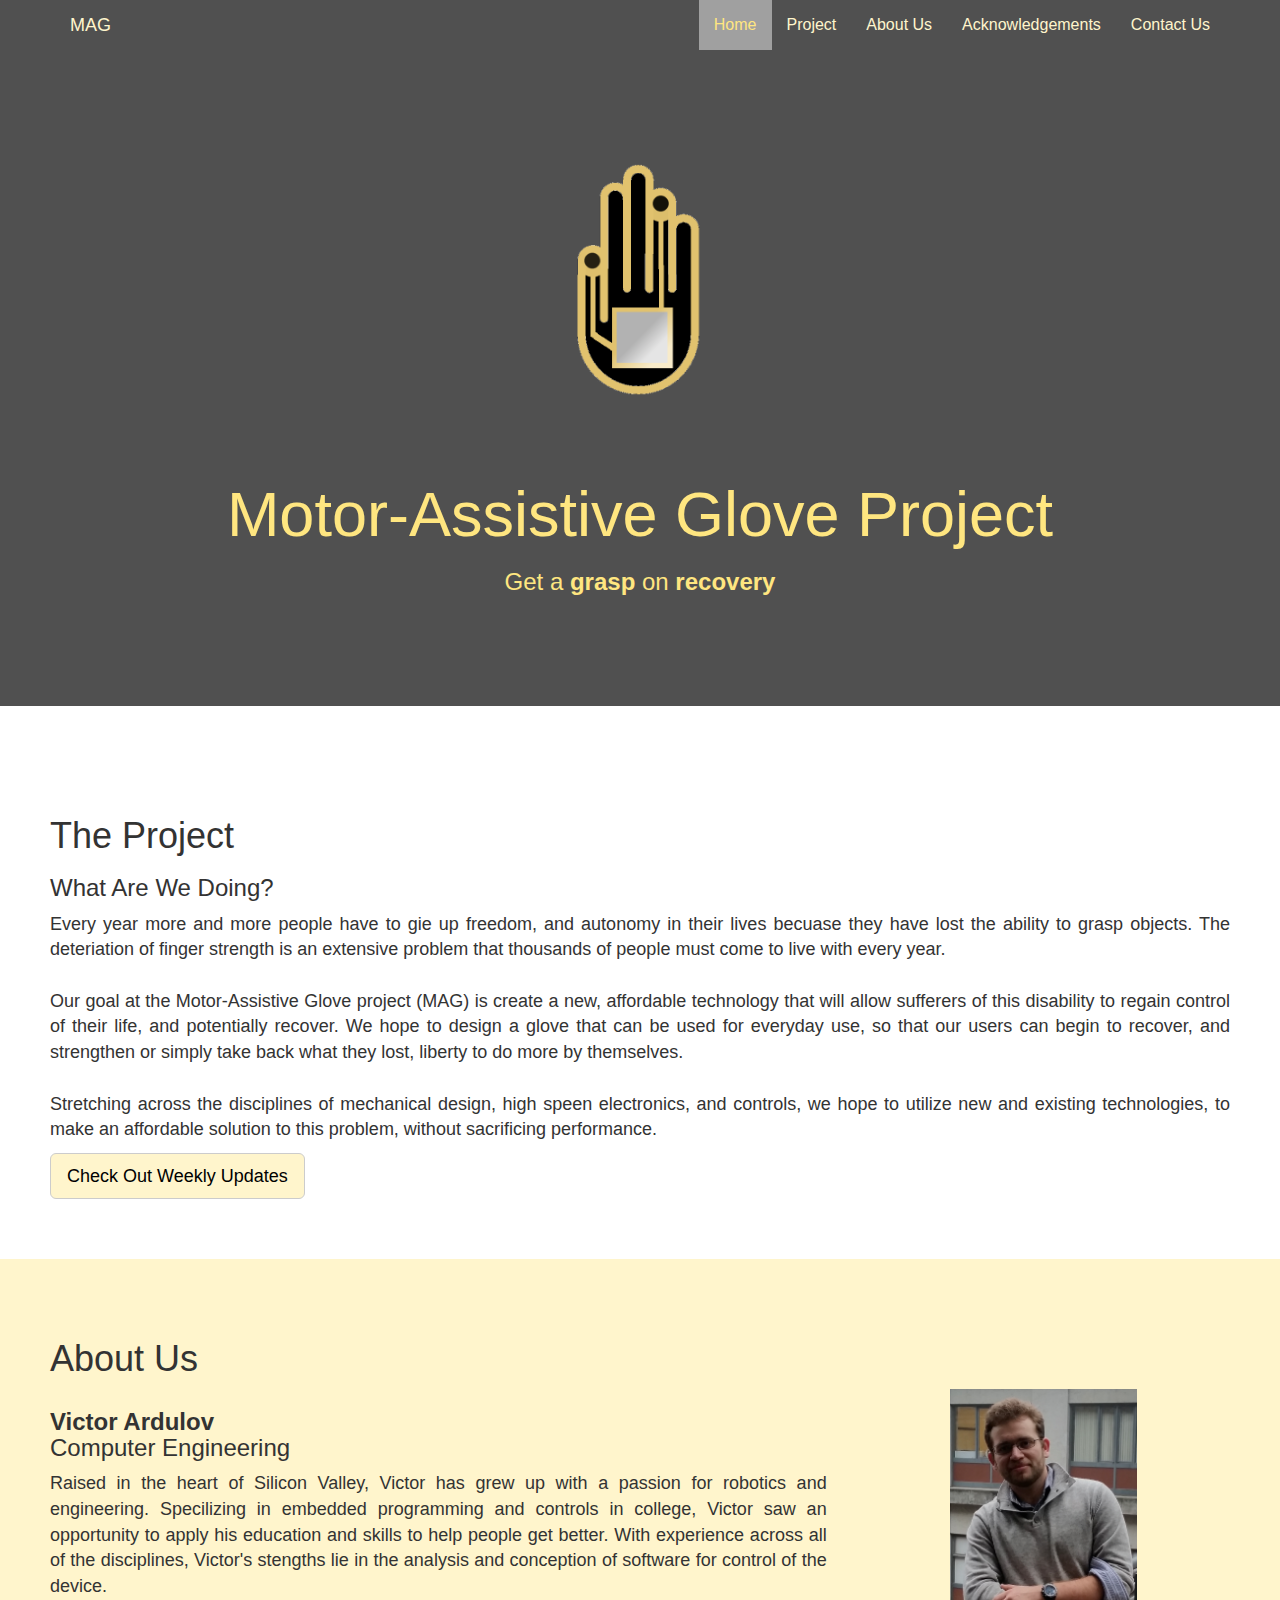
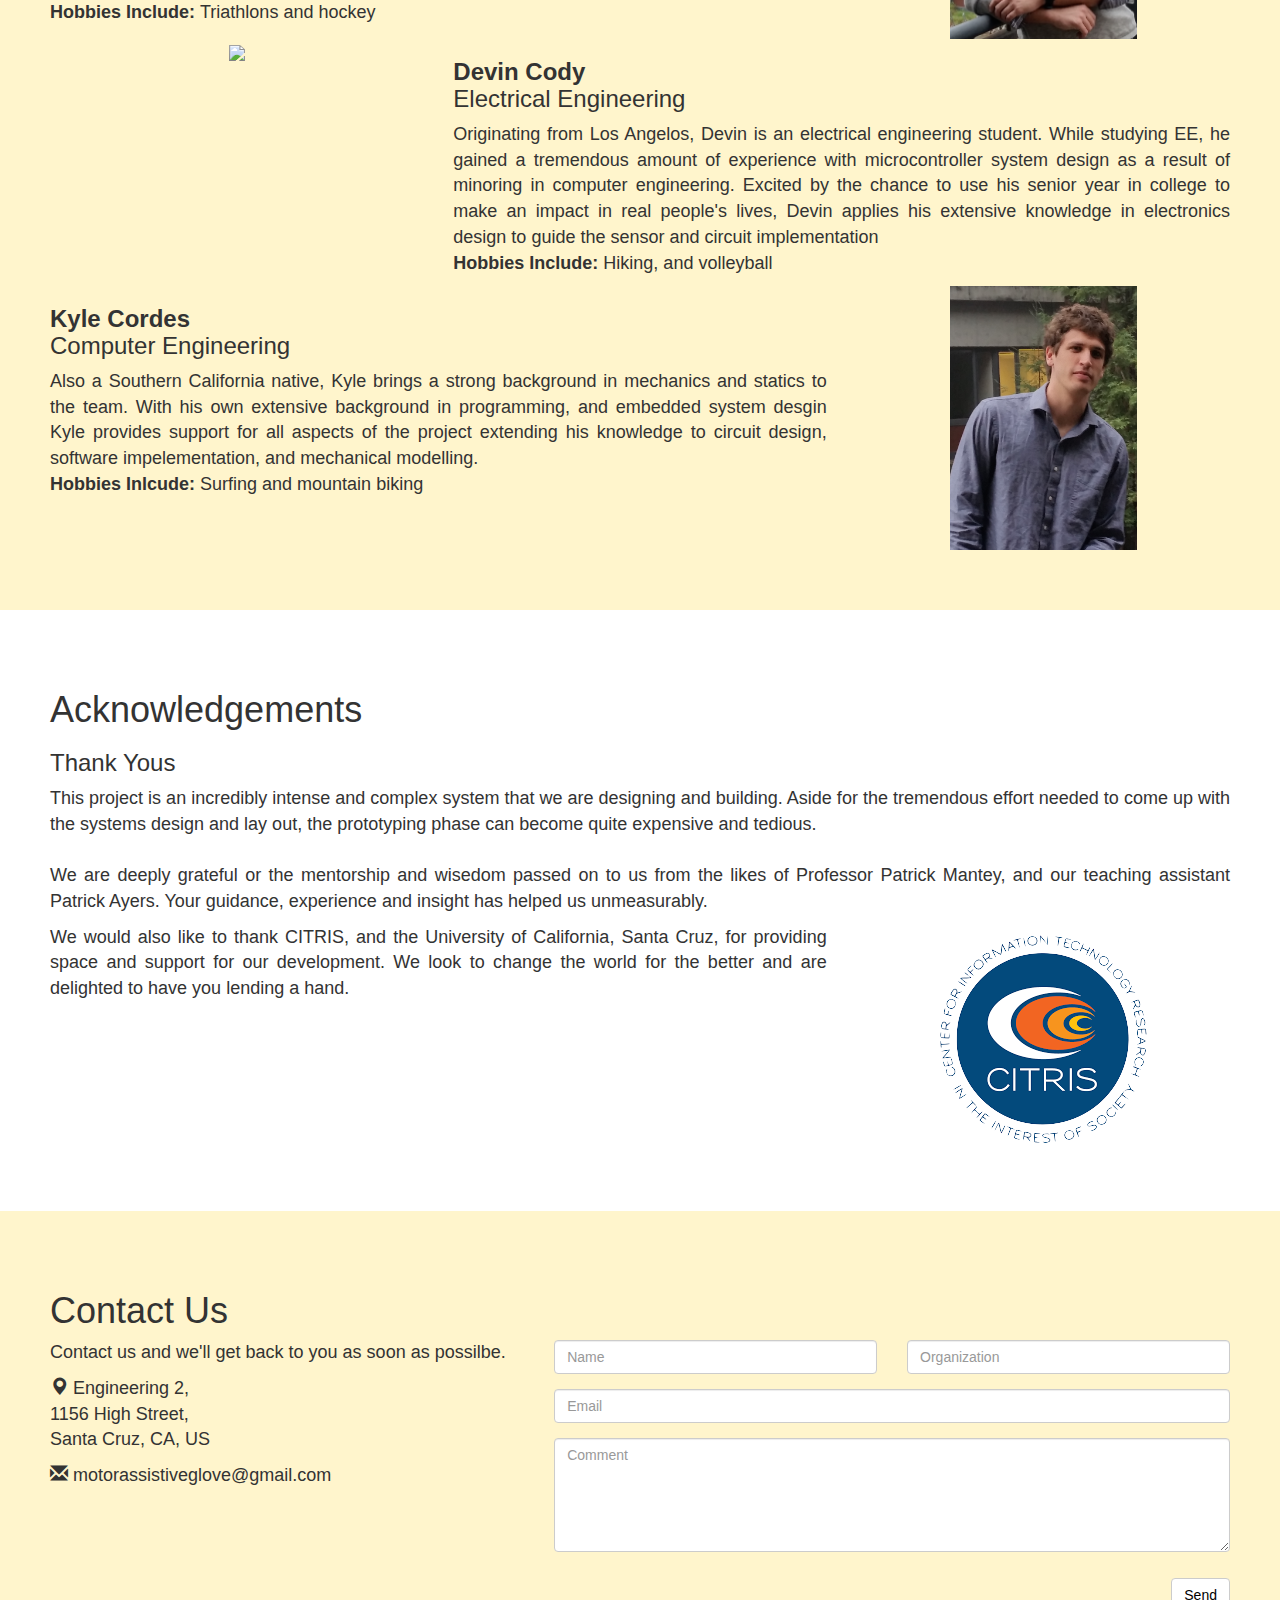
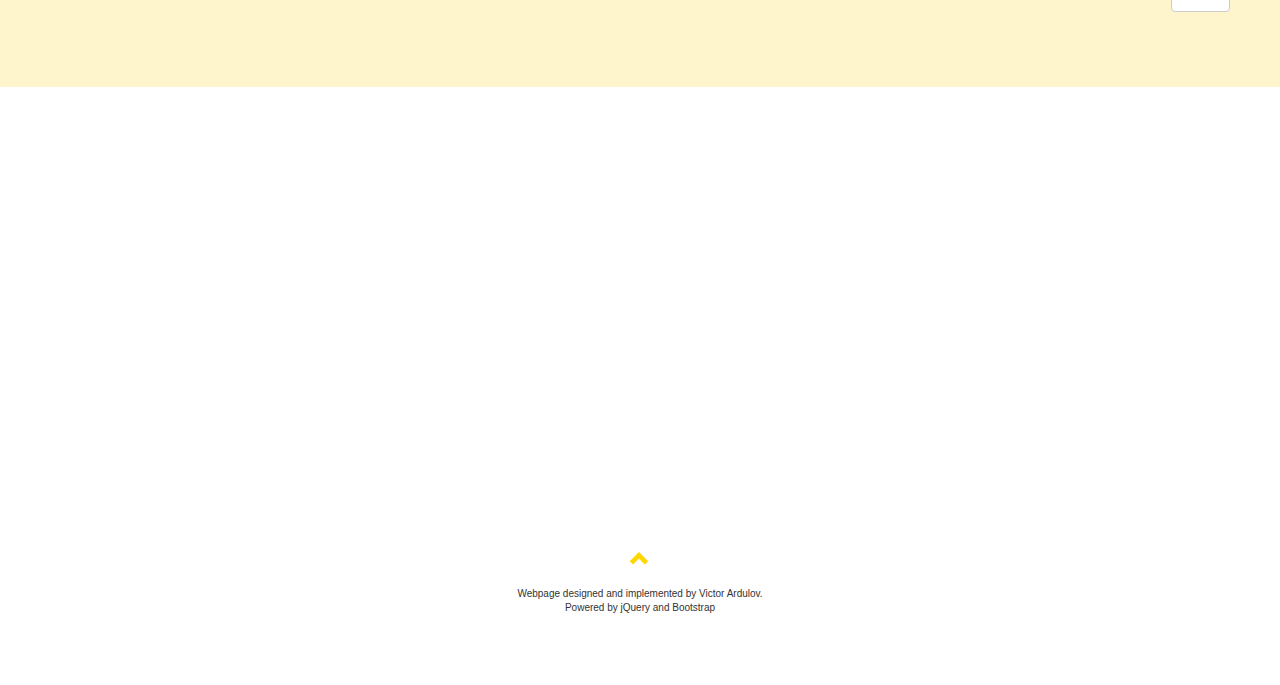
==== index.html @ 23f72950 "Pushing Website live" ====
<!DOCTYPE html>
<html lang="en">
	<head>
    	<meta charset="utf-8">
    	<meta http-equiv="X-UA-Compatible" content="IE=edge">
    	<meta name="viewport" content="width=device-width, initial-scale=1" user-scalable="0">
    	<!-- The above 3 meta tags *must* come first in the head; any other head content must come *after* these tags -->
    	<title>MAG Project</title>
    	<link rel="icon" href="img/MAG_icon.png">


    	<!-- Bootstrap -->
    	<link href="css/bootstrap.min.css" rel="stylesheet">
    	<link rel="stylesheet" type="text/css" href="css/mystyle.css">
		<!-- jQuery (necessary for Bootstrap's JavaScript plugins) -->
    	<script src="https://ajax.googleapis.com/ajax/libs/jquery/2.1.4/jquery.min.js"></script>

    	<!-- Include all compiled plugins (below), or include individual files as needed -->
    	<script src="js/bootstrap.min.js"></script>
	    <script src="http://maps.googleapis.com/maps/api/js"></script>
	    <script type="text/javascript" src="js/scrolling.js"></script>
	    <script type="text/javascript" src="js/sendmail.js"></script>
		<script>

			var myCenter = new google.maps.LatLng(37.000339, -122.063117);

			function initialize() {
				var mapProp = {
					center:myCenter,
					zoom:12,
					scrollwheel:false,
					draggable:false,
					mapTypeId:google.maps.MapTypeId.ROADMAP
				};

				var map = new google.maps.Map(document.getElementById("googleMap"),mapProp);

				var marker = new google.maps.Marker({
					position:myCenter,
				});

				marker.setMap(map);
			}

			google.maps.event.addDomListener(window, 'load', initialize);
		</script>
	    <!-- HTML5 shim and Respond.js for IE8 support of HTML5 elements and media queries -->
	    <!-- WARNING: Respond.js doesn't work if you view the page via file:// -->
	    <!--[if lt IE 9]>
	      <script src="https://oss.maxcdn.com/html5shiv/3.7.2/html5shiv.min.js"></script>
	      <script src="https://oss.maxcdn.com/respond/1.4.2/respond.min.js"></script>
	    <![endif]-->
  	</head>
  	<body id="myPage" data-spy="scroll" data-target=".navbar" data-offset="60">
		<nav class="navbar navbar-default navbar-fixed-top">
		  <div class="container">
		    <div class="navbar-header">
		      <a class="navbar-brand" href="#home">MAG</a>
		    </div>
		    <div class="collapse navbar-collapse" id="myNavbar">
		      <ul class="nav navbar-nav navbar-right">
		        <li><a href="#home">Home</a></li>
		        <li><a href="#project">Project</a></li>
		        <li><a href="#about">About Us</a></li>
		        <li><a href="#ack">Acknowledgements</a></li>
		        <li><a href="#contact">Contact Us</a></li>
		      </ul>
		    </div>
		  </div>
		</nav>
		<div class="jumbotron text-center" id="home">
			<img src="img/MAG_icon.png">
			<h1>Motor-Assistive Glove Project</h1>
			<h3>Get a <strong>grasp</strong> on <strong>recovery</strong></h3>
		</div>

		<div class="container-fluid" id="project">
  			<h1>The Project</h1>
  			<h3>What Are We Doing?</h3> 
  			<p>
  			Every year more and more people have to gie up freedom, and autonomy in their lives becuase they have lost the ability to grasp objects. The deteriation of finger strength is an extensive problem that thousands of people must come to live with every year.
  			<br>
  			<br>
  			Our goal at the Motor-Assistive Glove project (MAG) is create a new, affordable technology that will allow sufferers of this disability to regain control of their life, and potentially recover. We hope to design a glove that can be used for everyday use, so that our users can begin to recover, and strengthen or simply take back what they lost, liberty to do more by themselves.
  			<br>
  			<br>
  			Stretching across the disciplines of mechanical design, high speen electronics, and controls, we hope to utilize new and existing technologies, to make an affordable solution to this problem, without sacrificing performance.
  			</p>
  			<a href="blog.html"><button class="btn btn-default btn-lg bg-gold">Check Out Weekly Updates</button></a>
		</div>


		<div class="container-fluid bg-gold" id="about">
			<div class="row">
				<div class="col-sm-12">
  					<h1>About Us</h1>
  				</div>
  			</div>
  			<div class="row">
  				<div class = "col-sm-8">
  					<h3><strong>Victor Ardulov</strong><br> Computer Engineering</h3> 
  					<p class="bio">Raised in the heart of Silicon Valley, Victor has grew up with a passion for robotics and engineering. Specilizing in embedded programming and controls in college, Victor saw an opportunity to apply his education and skills to help people get better. With experience across all of the disciplines, Victor's stengths lie in the analysis and conception of software for control of the device.<br>
  					<strong>Hobbies Include: </strong> Triathlons and hockey</p>
  				</div>
  				<div class = "col-sm-4 profile">
  					<img src="img/victor.png" class="profile-img">
  				</div>
  			</div>
  			<div class="row">
  				<div class = "col-sm-4 profile">
  					<img src="img/devin.png" class="profile-img">
  				</div>
  				<div class = "col-sm-8">
  					<h3><strong>Devin Cody</strong><br> Electrical Engineering</h3> 
  					<p class="bio">Originating from Los Angelos, Devin is an electrical engineering student. While studying EE, he gained a tremendous amount of experience with microcontroller system design as a result of minoring in computer engineering. Excited by the chance to use his senior year in college to make an impact in real people's lives, Devin applies his extensive knowledge in electronics design to guide the sensor and circuit implementation<br>
  					<strong>Hobbies Include: </strong> Hiking, and volleyball</p>
  				</div> 
  			</div> 
  			<div class="row">
  				<div class = "col-sm-8">
  					<h3><strong>Kyle Cordes</strong><br> Computer Engineering</h3> 
  					<p class="bio">Also a Southern California native, Kyle brings a strong background in mechanics and statics to the team. With his own extensive background in programming, and embedded system desgin Kyle provides support for all aspects of the project extending his knowledge to circuit design, software impelementation, and mechanical modelling.<br>
  					<strong>Hobbies Inlcude:</strong> Surfing and mountain biking</p>
  				</div>
  				<div class = "col-sm-4 profile">
  					<img src="img/kyle.png" class="profile-img">
  				</div>
  			</div>
		</div>

		<div class="container-fluid" id="ack">
			<div class = "row">
				<div class="col-sm-12">
					<h1>Acknowledgements</h1>
					<h3>Thank Yous</h3>
					<p>This project is an incredibly intense and complex system that we are designing and building. Aside for the tremendous effort needed to come up with the systems design and lay out, the prototyping phase can become quite expensive and tedious.
					<br>
					<br>
					We are deeply grateful or the mentorship and wisedom passed on to us from the likes of Professor Patrick Mantey, and our teaching assistant Patrick Ayers. Your guidance, experience and insight has helped us unmeasurably. 
					</p>
				</div>
			</div>
			<div class="row">
				<div class="col-sm-8 bio">
					<p> We would also like to thank CITRIS, and the University of California, Santa Cruz, for providing space and support for our development. We look to change the world for the better and are delighted to have you lending a hand.</p>
				</div>
				<div class="col-sm-4 profile">
					<img src="img/citris.png">
				</div>
			</div>			
		</div>

		<div class="container-fluid bg-gold" id="contact">
  			<h1>Contact Us</h1>
			<div class="row">
				<div class="col-sm-5">
  					<p>Contact us and we'll get back to you as soon as possilbe.</p>
  					<p>
  						<span class="glyphicon glyphicon-map-marker"></span>
  						Engineering 2,<br>
  						1156 High Street,<br>
  						Santa Cruz, CA, US
  					</p>
  					<p>
  						<span class="glyphicon glyphicon-envelope"></span>
  						motorassistiveglove@gmail.com
  					</p> 
				</div>
				<div class="col-sm-7">
  					<div class="row">
    					<div class="col-sm-6 form-group">
      						<input class="form-control" id="name" name="name" placeholder="Name" type="text" required>
    					</div>
    					<div class="col-sm-6 form-group">
      						<input class="form-control" id="org" name="org" placeholder="Organization" type="text">
    					</div>
  					</div>
  					<div class="row">
  						<div class="col-sm-12 form-group">
  							<input class="form-control" id="email" name="email" placeholder="Email" type="email" required>
  						</div>
  					</div>
  					<textarea class="form-control" id="comments" name="comments" placeholder="Comment" rows="5"></textarea>
  					<br>
  					<div class="row">
    					<div class="col-sm-12 form-group">
      						<button class="btn btn-default pull-right send-btn" type="submit">Send</button>
    					</div>
  					</div> 
				</div>
			</div>
		</div>
		<div id="googleMap" style="height:400px;width:100%;"></div>
		<footer class="container-fluid text-center">
			<a href="#myPage" title="To Top">
    			<span class="glyphicon glyphicon-chevron-up"></span>
  			</a>
  			<p class="text-center">
  				Webpage designed and implemented by Victor Ardulov.<br>
  				Powered by jQuery and Bootstrap
  			</p>
		</footer>
</html>
---- css/mystyle.css ----
body{
	width: 100%;
	font-size: 18px;
}
p{
 text-align: justify;
}
.jumbotron{
	background-color: #505050;
	color: #ffe680;
	padding: 100px 25px;
}

.jumbotron img{
	height: 360px;
}
.bg-gold{
	background-color: #fff5cc;
}

.container-fluid {
    padding: 60px 50px;
}
.profile-img{
	text-align: center;
	width: 50%;
}

.bio{
	text-align: justify;
}
.profile{
	text-align: center;
}

.navbar {
    margin-bottom: 0;
    background-color: #505050;
    z-index: 9999;
    border: 0;
    font-size: 16px !important;
    line-height: 1.42857143 !important;
    /*letter-spacing: 4px;*/
    border-radius: 0;
}
.navbar li a, .navbar .navbar-brand {
    color: #fff5cc !important;
}

.navbar-nav li a:hover, .navbar-nav li.active a {
    color: #ffe680 !important;
    background-color: #A0A0A0 !important;
}

.navbar-default .navbar-toggle {
    border-color: transparent;
    color: #fff !important;
}
.navbar-brand .glyphicon{
	font-size: 10px;
	bottom-margin: 5px;
}
footer .glyphicon {
    font-size: 20px;
    margin-bottom: 20px;
    color: gold;
}
footer{
	font-size: 10px;
}
.btn{
	color:black;
}
.btn:hover{
	background-color: #A0A0A0;
}
.dropdown-menu{
	background-color: #A0A0A0;
}

video{
	width: 100%;
}
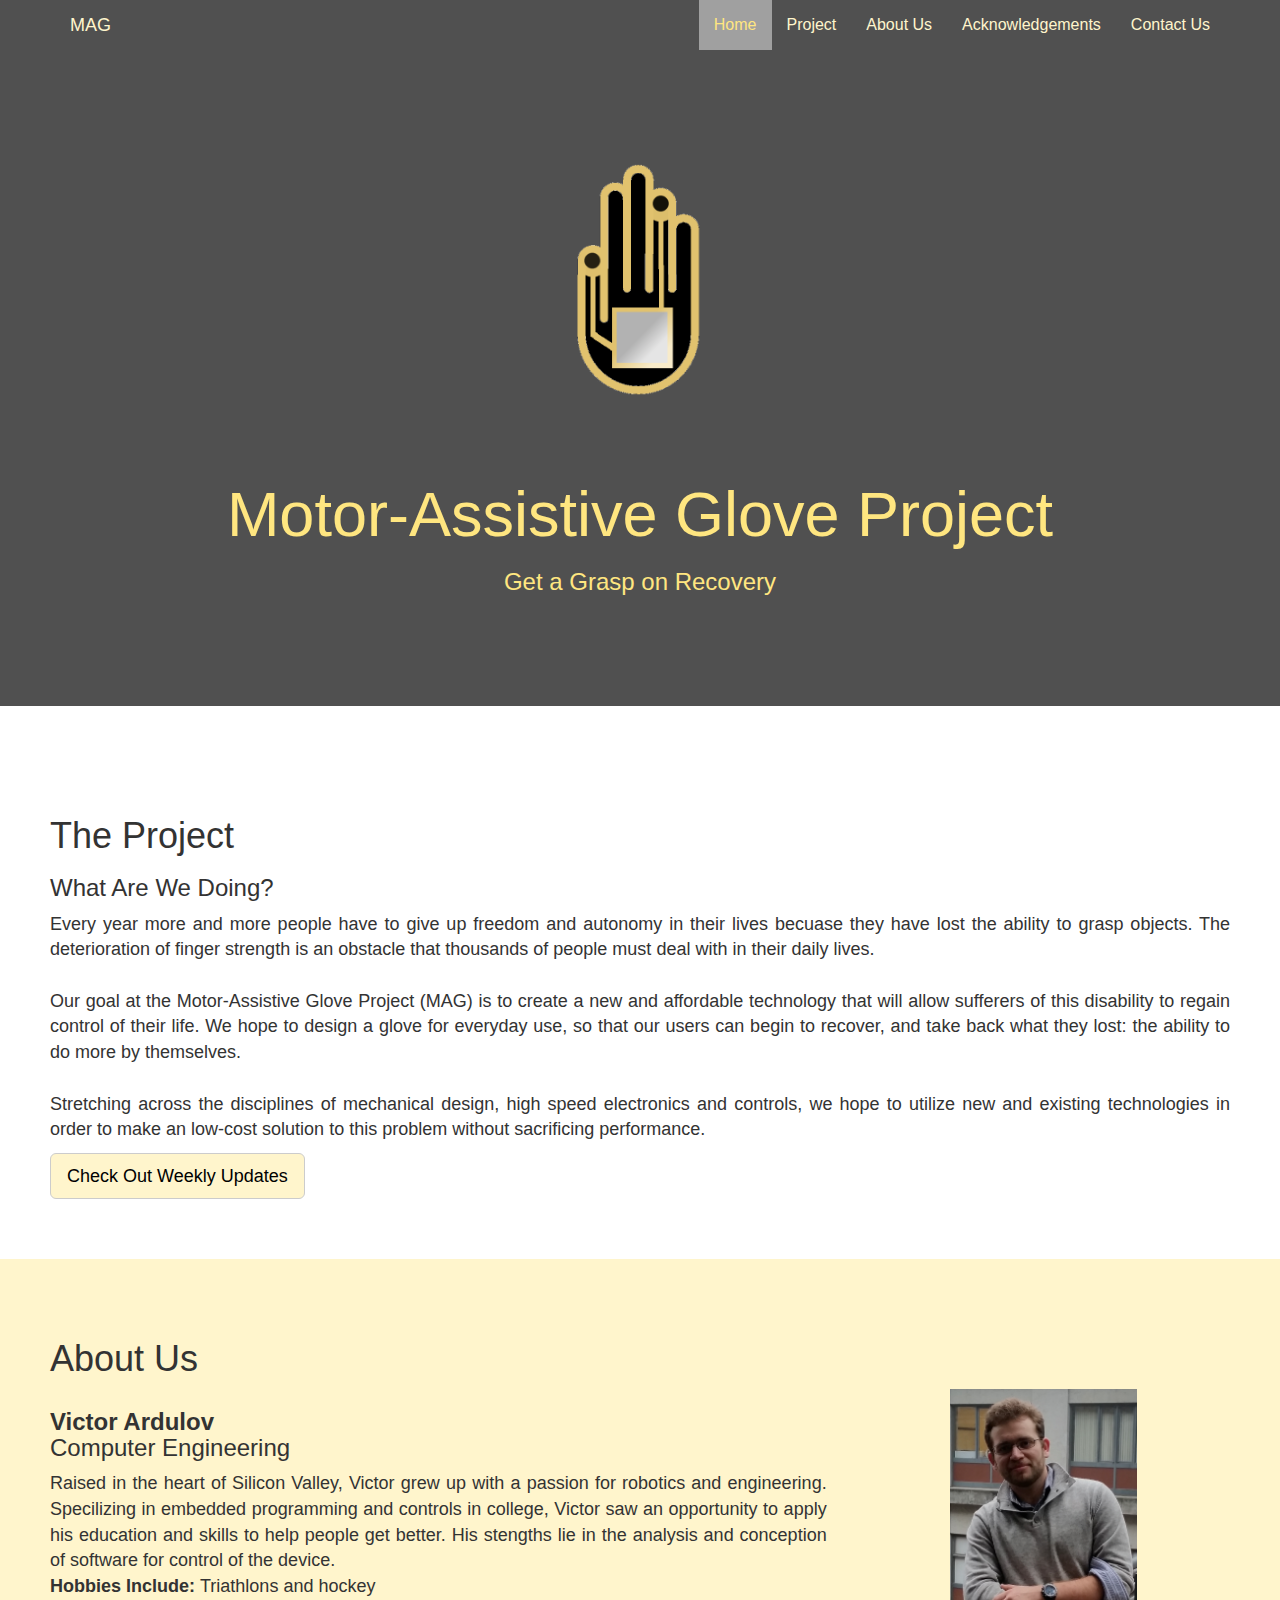
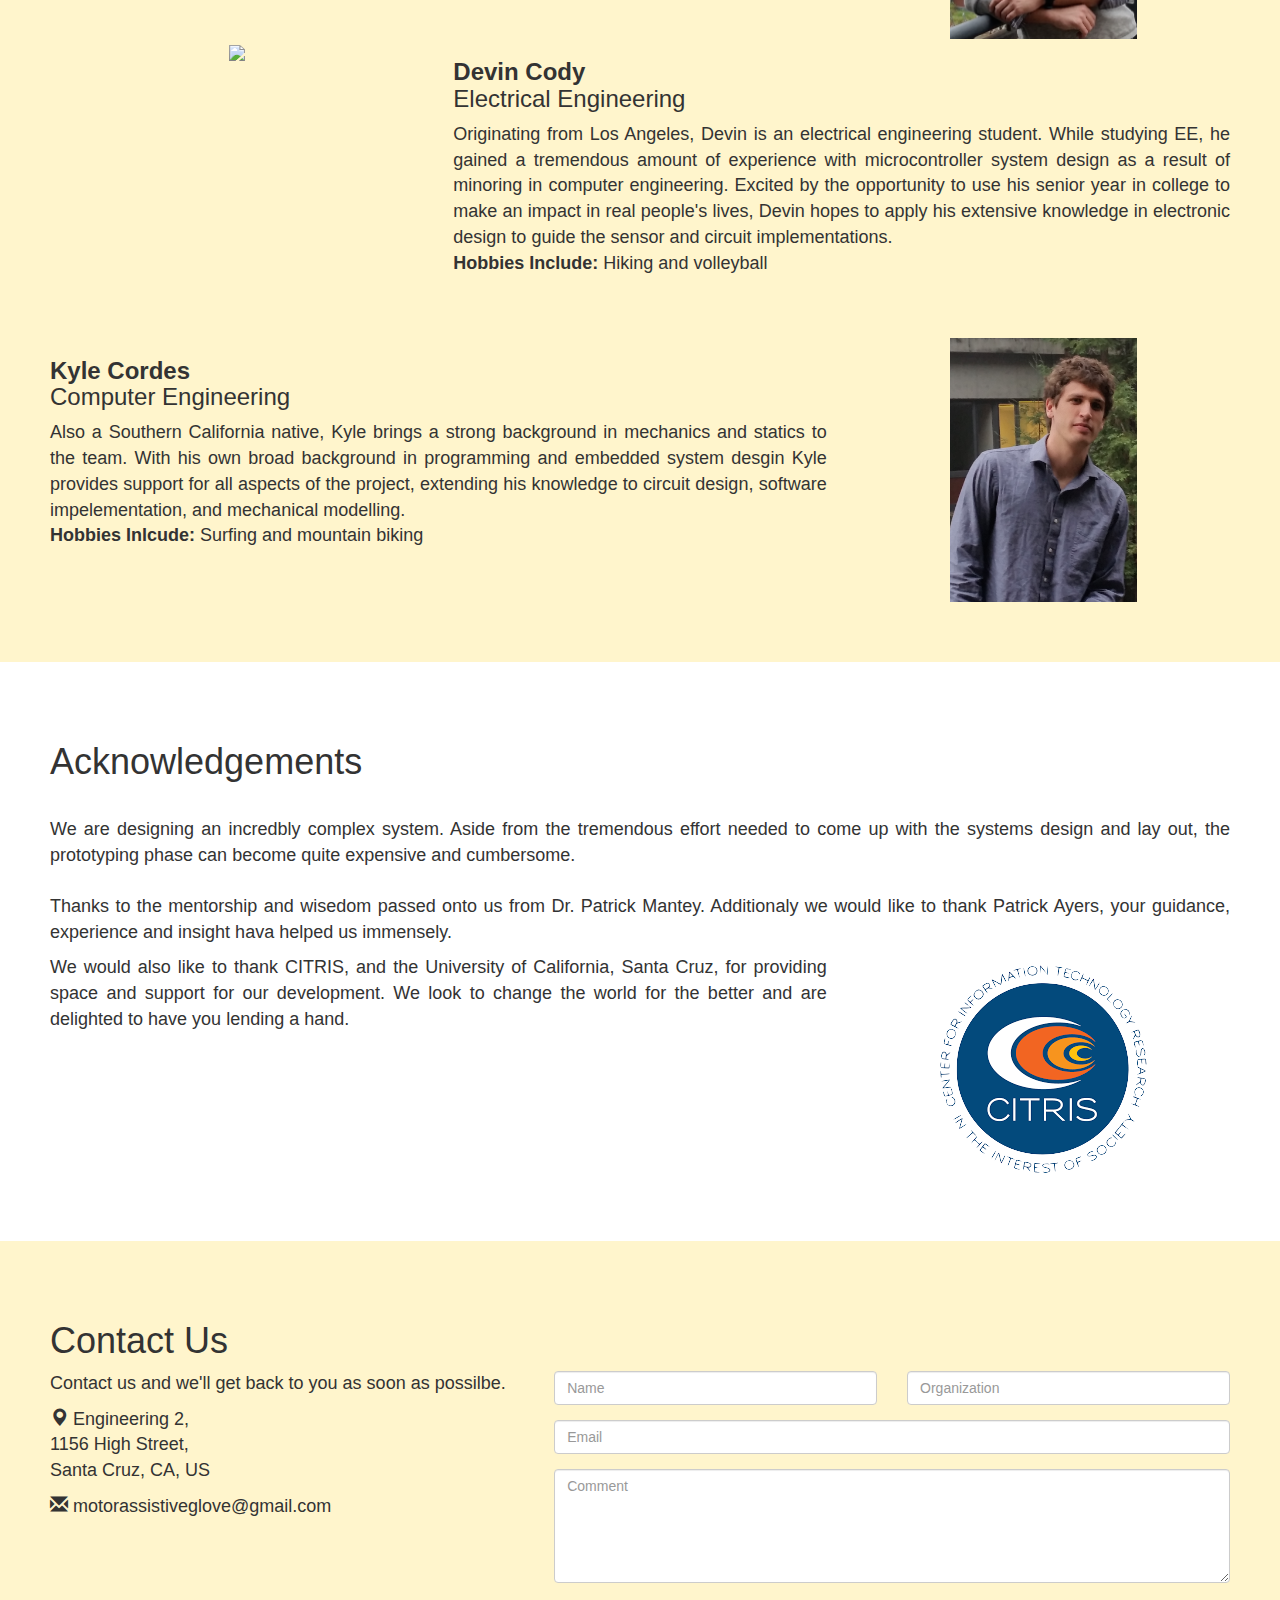
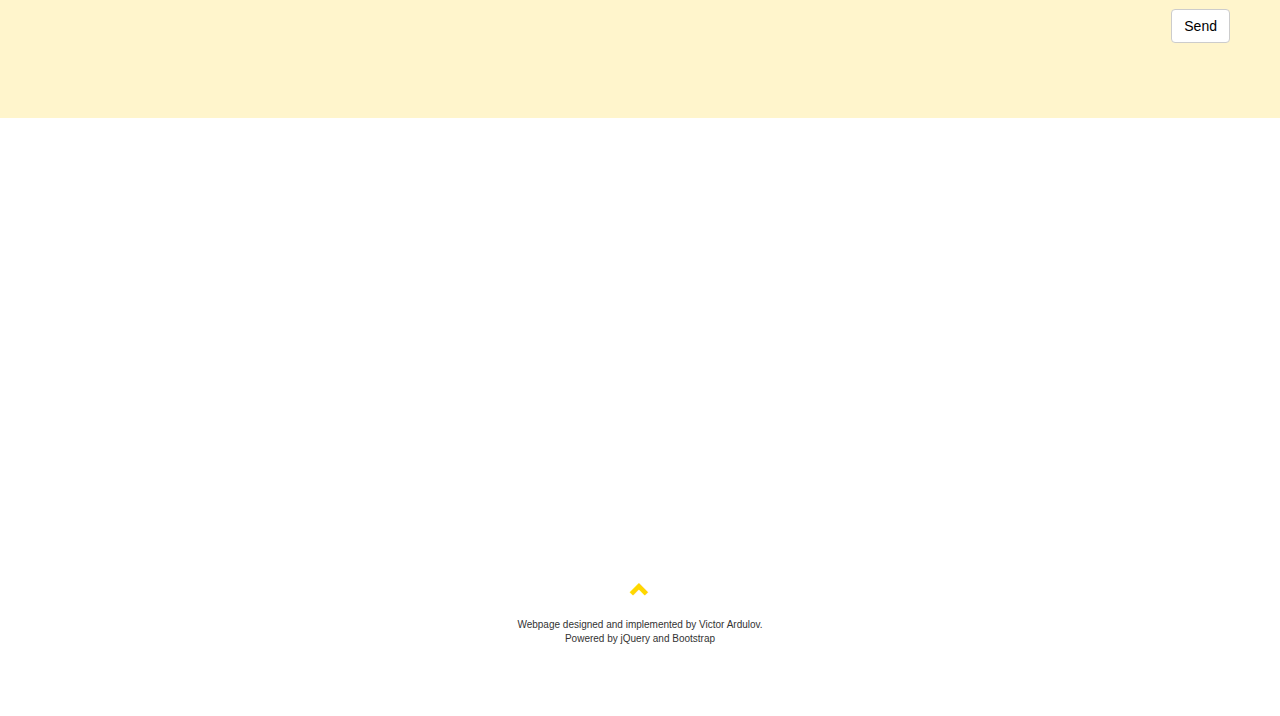
==== commit 5d2d9527: "Mistakes were made" ====
--- a/index.html
+++ b/index.html
@@ -52,7 +52,7 @@
 	    <![endif]-->
   	</head>
   	<body id="myPage" data-spy="scroll" data-target=".navbar" data-offset="60">
-		<nav class="navbar navbar-default navbar-fixed-top">
+		<nav class="navbar navbar-default navbar-fixed-top col-sm-12">
 		  <div class="container">
 		    <div class="navbar-header">
 		      <a class="navbar-brand" href="#home">MAG</a>
@@ -71,20 +71,20 @@
 		<div class="jumbotron text-center" id="home">
 			<img src="img/MAG_icon.png">
 			<h1>Motor-Assistive Glove Project</h1>
-			<h3>Get a <strong>grasp</strong> on <strong>recovery</strong></h3>
+			<h3>Get a Grasp on Recovery</h3>
 		</div>
 
 		<div class="container-fluid" id="project">
   			<h1>The Project</h1>
   			<h3>What Are We Doing?</h3> 
   			<p>
-  			Every year more and more people have to gie up freedom, and autonomy in their lives becuase they have lost the ability to grasp objects. The deteriation of finger strength is an extensive problem that thousands of people must come to live with every year.
-  			<br>
-  			<br>
-  			Our goal at the Motor-Assistive Glove project (MAG) is create a new, affordable technology that will allow sufferers of this disability to regain control of their life, and potentially recover. We hope to design a glove that can be used for everyday use, so that our users can begin to recover, and strengthen or simply take back what they lost, liberty to do more by themselves.
-  			<br>
-  			<br>
-  			Stretching across the disciplines of mechanical design, high speen electronics, and controls, we hope to utilize new and existing technologies, to make an affordable solution to this problem, without sacrificing performance.
+  			Every year more and more people have to give up freedom and autonomy in their lives becuase they have lost the ability to grasp objects. The deterioration of finger strength is an obstacle that thousands of people must deal with in their daily lives.
+  			<br>
+  			<br>
+  			Our goal at the Motor-Assistive Glove Project (MAG) is to create a new and affordable technology that will allow sufferers of this disability to regain control of their life. We hope to design a glove for everyday use, so that our users can begin to recover, and take back what they lost:  the ability to do more by themselves.
+  			<br>
+  			<br>
+  			Stretching across the disciplines of mechanical design, high speed electronics and controls, we hope to utilize new and existing technologies in order to make an low-cost solution to this problem without sacrificing performance.
   			</p>
   			<a href="blog.html"><button class="btn btn-default btn-lg bg-gold">Check Out Weekly Updates</button></a>
 		</div>
@@ -99,7 +99,7 @@
   			<div class="row">
   				<div class = "col-sm-8">
   					<h3><strong>Victor Ardulov</strong><br> Computer Engineering</h3> 
-  					<p class="bio">Raised in the heart of Silicon Valley, Victor has grew up with a passion for robotics and engineering. Specilizing in embedded programming and controls in college, Victor saw an opportunity to apply his education and skills to help people get better. With experience across all of the disciplines, Victor's stengths lie in the analysis and conception of software for control of the device.<br>
+  					<p class="bio">Raised in the heart of Silicon Valley, Victor grew up with a passion for robotics and engineering. Specilizing in embedded programming and controls in college, Victor saw an opportunity to apply his education and skills to help people get better. His stengths lie in the analysis and conception of software for control of the device.<br>
   					<strong>Hobbies Include: </strong> Triathlons and hockey</p>
   				</div>
   				<div class = "col-sm-4 profile">
@@ -112,14 +112,16 @@
   				</div>
   				<div class = "col-sm-8">
   					<h3><strong>Devin Cody</strong><br> Electrical Engineering</h3> 
-  					<p class="bio">Originating from Los Angelos, Devin is an electrical engineering student. While studying EE, he gained a tremendous amount of experience with microcontroller system design as a result of minoring in computer engineering. Excited by the chance to use his senior year in college to make an impact in real people's lives, Devin applies his extensive knowledge in electronics design to guide the sensor and circuit implementation<br>
-  					<strong>Hobbies Include: </strong> Hiking, and volleyball</p>
+  					<p class="bio">Originating from Los Angeles, Devin is an electrical engineering student. While studying EE, he gained a tremendous amount of experience with microcontroller system design as a result of minoring in computer engineering. Excited by the opportunity to use his senior year in college to make an impact in real people's lives, Devin hopes to apply his extensive knowledge in electronic design to guide the sensor and circuit implementations.<br>
+  					<strong>Hobbies Include: </strong> Hiking and volleyball</p>
   				</div> 
   			</div> 
+  			<br>
+  			<br>
   			<div class="row">
   				<div class = "col-sm-8">
   					<h3><strong>Kyle Cordes</strong><br> Computer Engineering</h3> 
-  					<p class="bio">Also a Southern California native, Kyle brings a strong background in mechanics and statics to the team. With his own extensive background in programming, and embedded system desgin Kyle provides support for all aspects of the project extending his knowledge to circuit design, software impelementation, and mechanical modelling.<br>
+  					<p class="bio">Also a Southern California native, Kyle brings a strong background in mechanics and statics to the team. With his own broad background in programming and embedded system desgin Kyle provides support for all aspects of the project, extending his knowledge to circuit design, software impelementation, and mechanical modelling.<br>
   					<strong>Hobbies Inlcude:</strong> Surfing and mountain biking</p>
   				</div>
   				<div class = "col-sm-4 profile">
@@ -132,11 +134,11 @@
 			<div class = "row">
 				<div class="col-sm-12">
 					<h1>Acknowledgements</h1>
-					<h3>Thank Yous</h3>
-					<p>This project is an incredibly intense and complex system that we are designing and building. Aside for the tremendous effort needed to come up with the systems design and lay out, the prototyping phase can become quite expensive and tedious.
+					<br>
+					<p>We are designing an incredbly complex system. Aside from the tremendous effort needed to come up with the systems design and lay out, the prototyping phase can become quite expensive and cumbersome.
 					<br>
 					<br>
-					We are deeply grateful or the mentorship and wisedom passed on to us from the likes of Professor Patrick Mantey, and our teaching assistant Patrick Ayers. Your guidance, experience and insight has helped us unmeasurably. 
+					Thanks to the mentorship and wisedom passed onto us from Dr. Patrick Mantey. Additionaly we would like to thank Patrick Ayers, your guidance, experience and insight hava helped us immensely. 
 					</p>
 				</div>
 			</div>
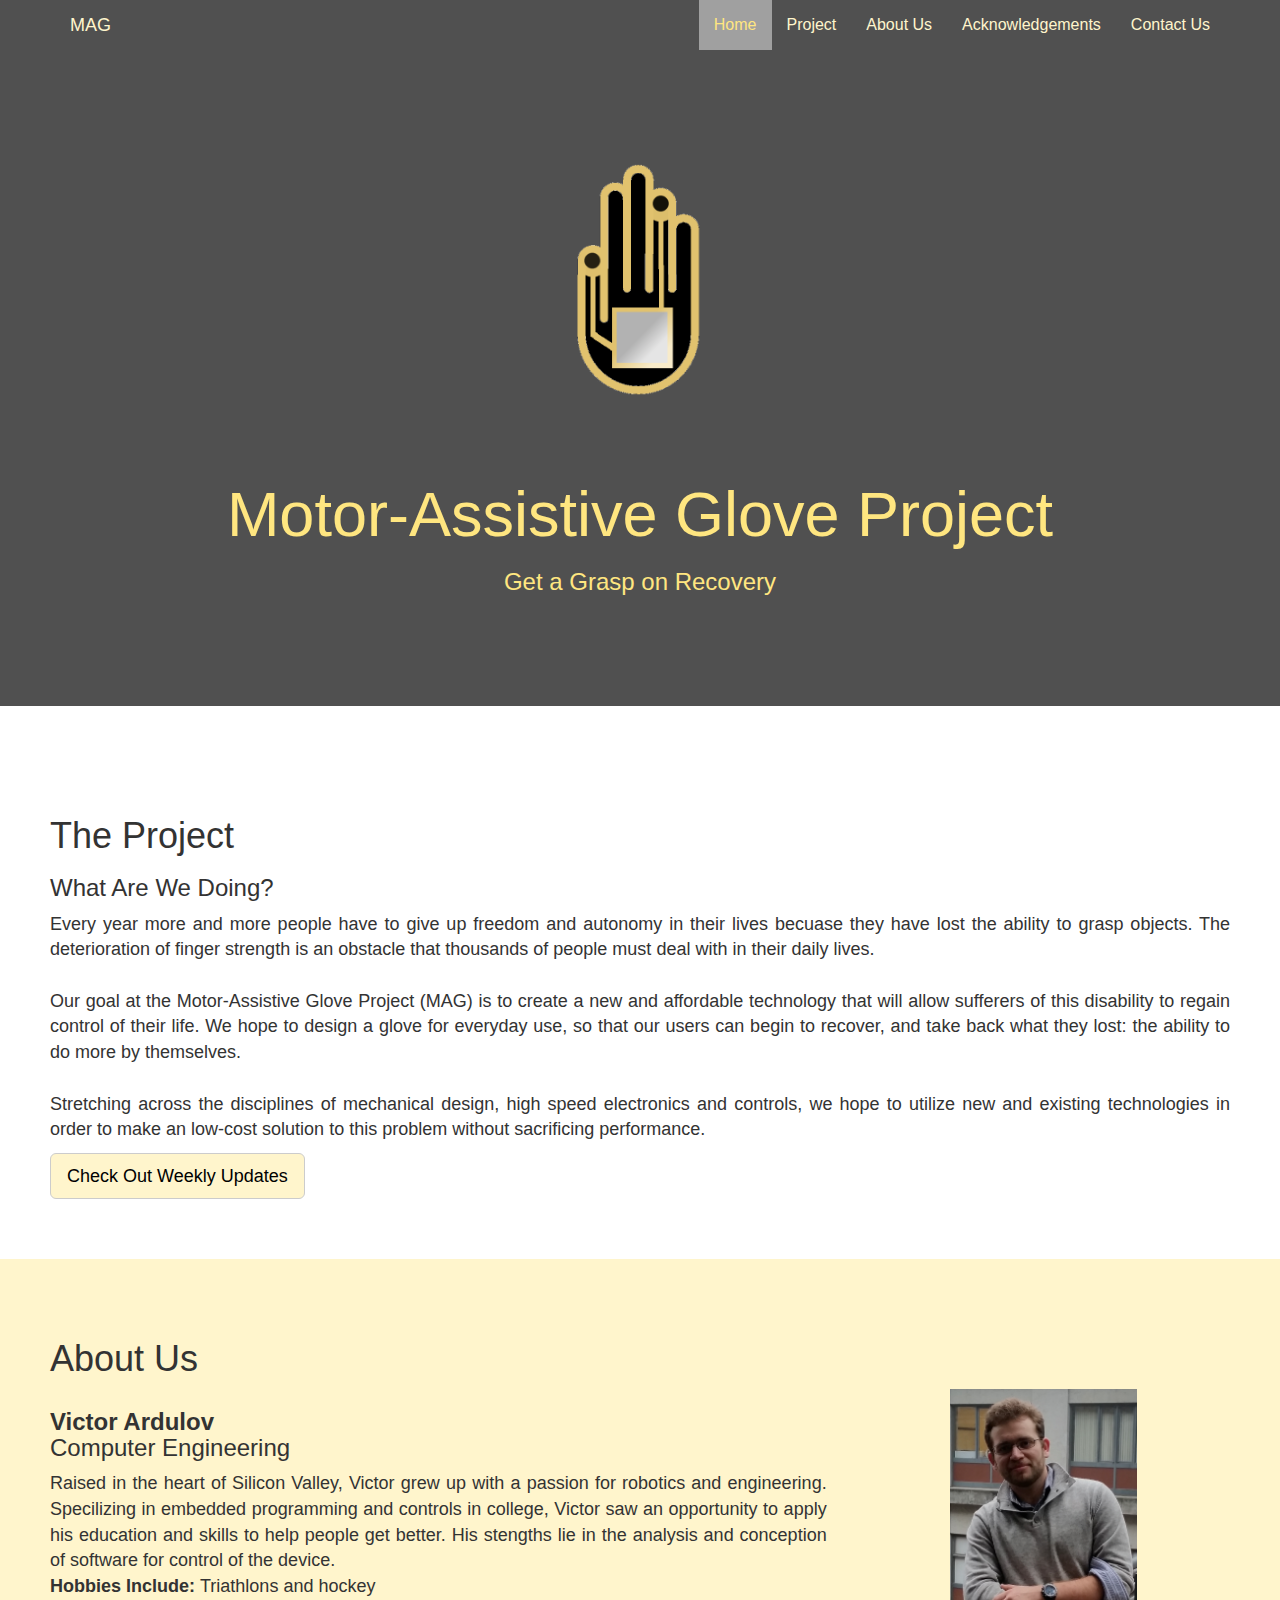
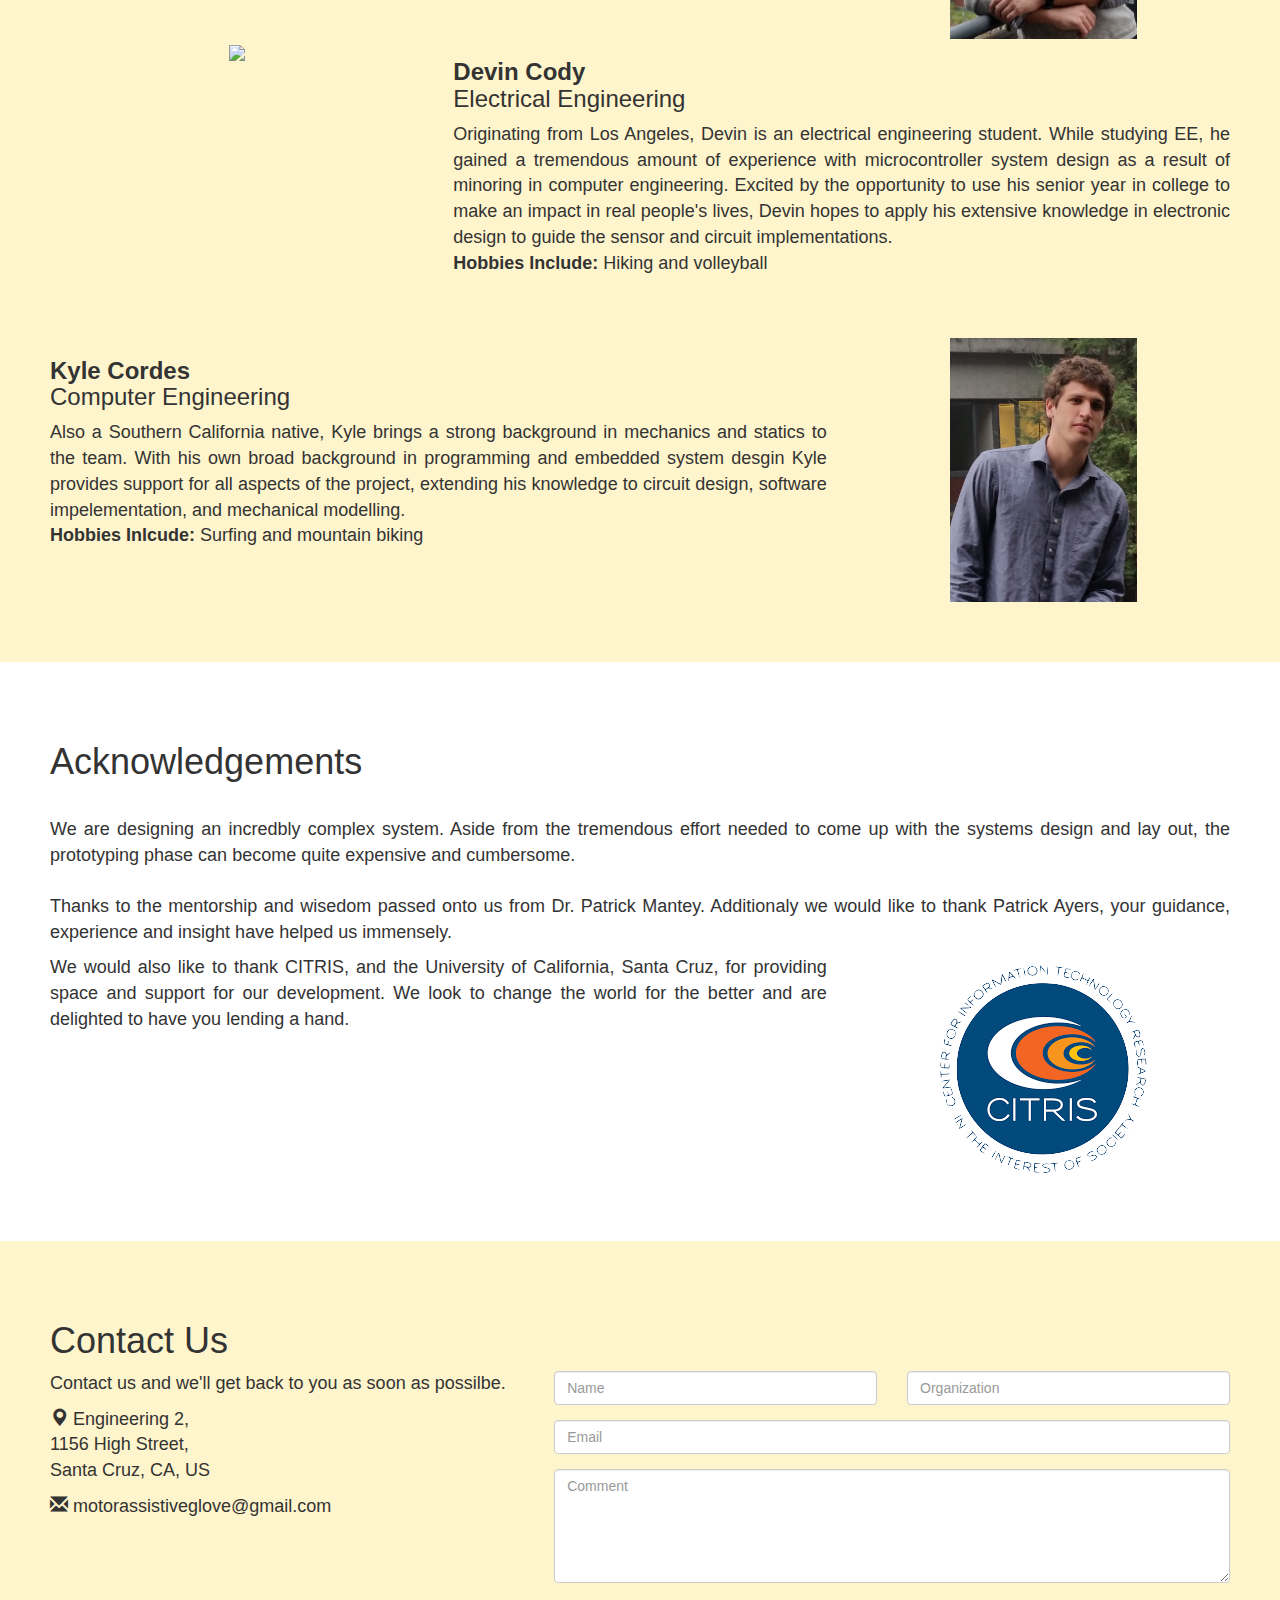
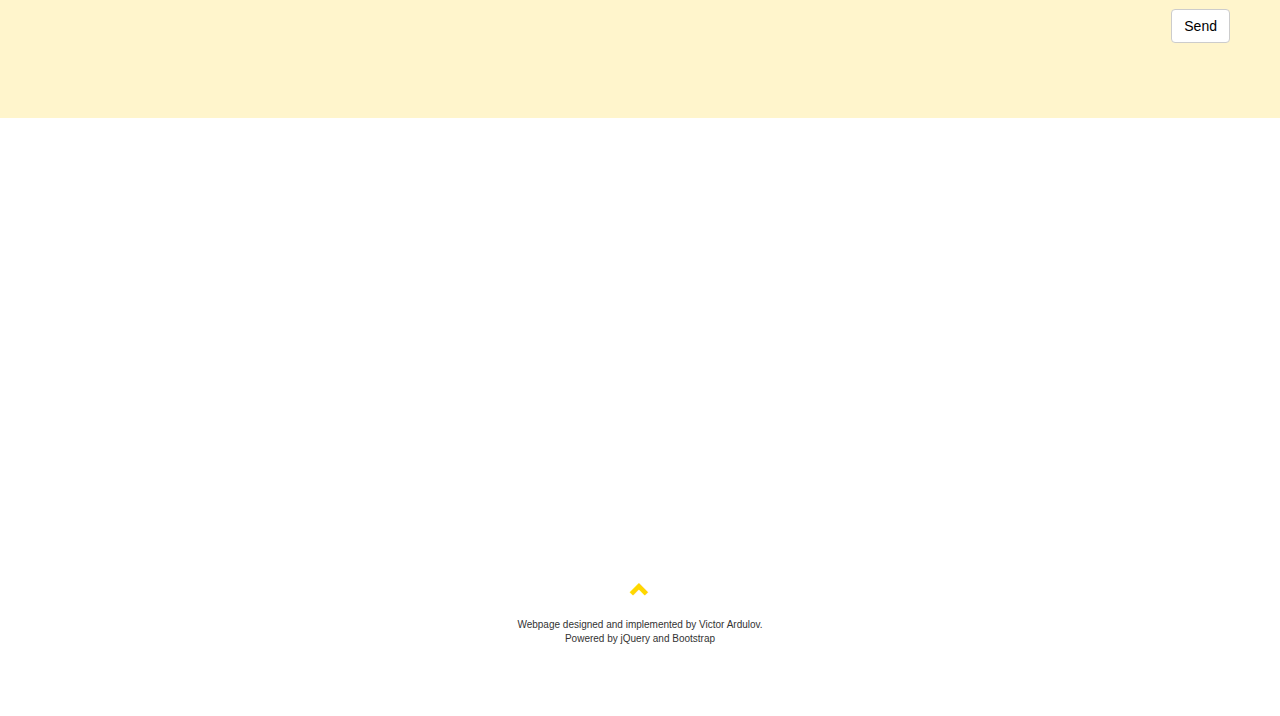
==== commit 83c76755: "Hava Nagila" ====
--- a/index.html
+++ b/index.html
@@ -138,7 +138,7 @@
 					<p>We are designing an incredbly complex system. Aside from the tremendous effort needed to come up with the systems design and lay out, the prototyping phase can become quite expensive and cumbersome.
 					<br>
 					<br>
-					Thanks to the mentorship and wisedom passed onto us from Dr. Patrick Mantey. Additionaly we would like to thank Patrick Ayers, your guidance, experience and insight hava helped us immensely. 
+					Thanks to the mentorship and wisedom passed onto us from Dr. Patrick Mantey. Additionaly we would like to thank Patrick Ayers, your guidance, experience and insight have helped us immensely. 
 					</p>
 				</div>
 			</div>
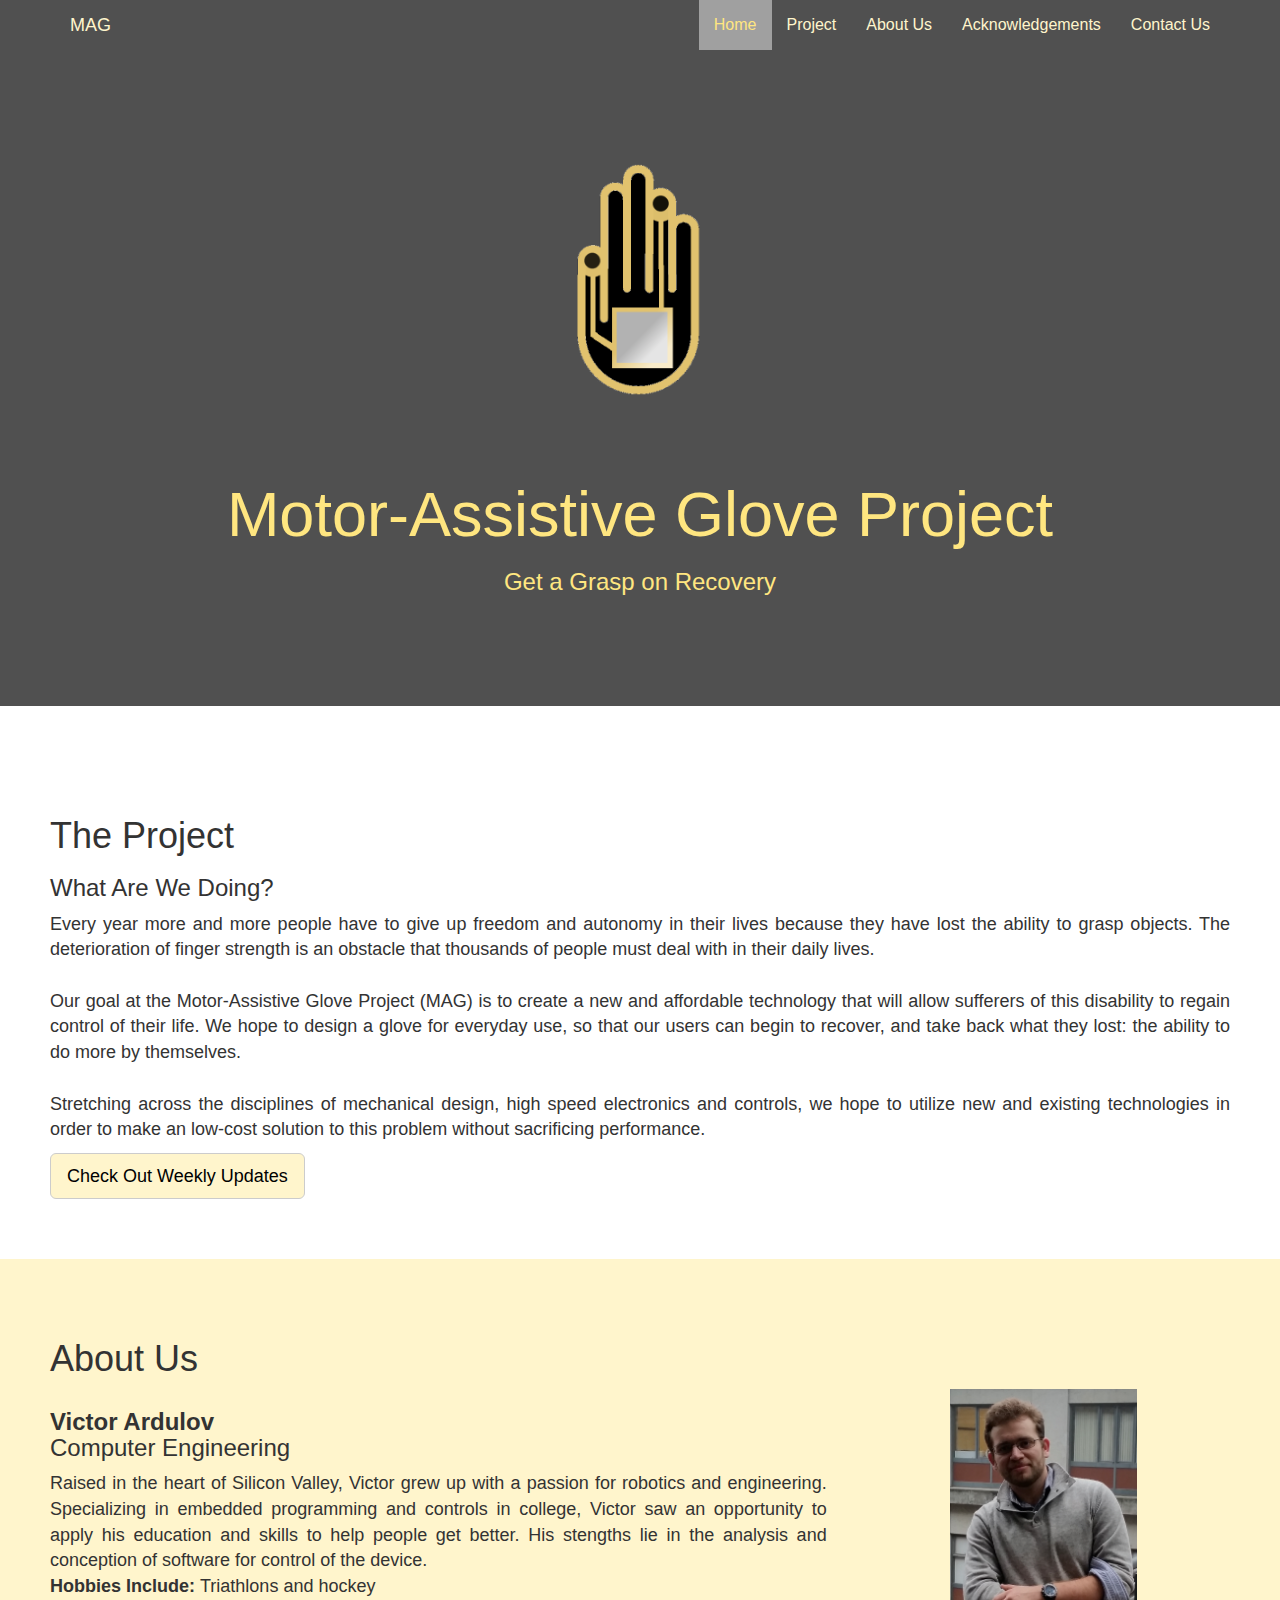
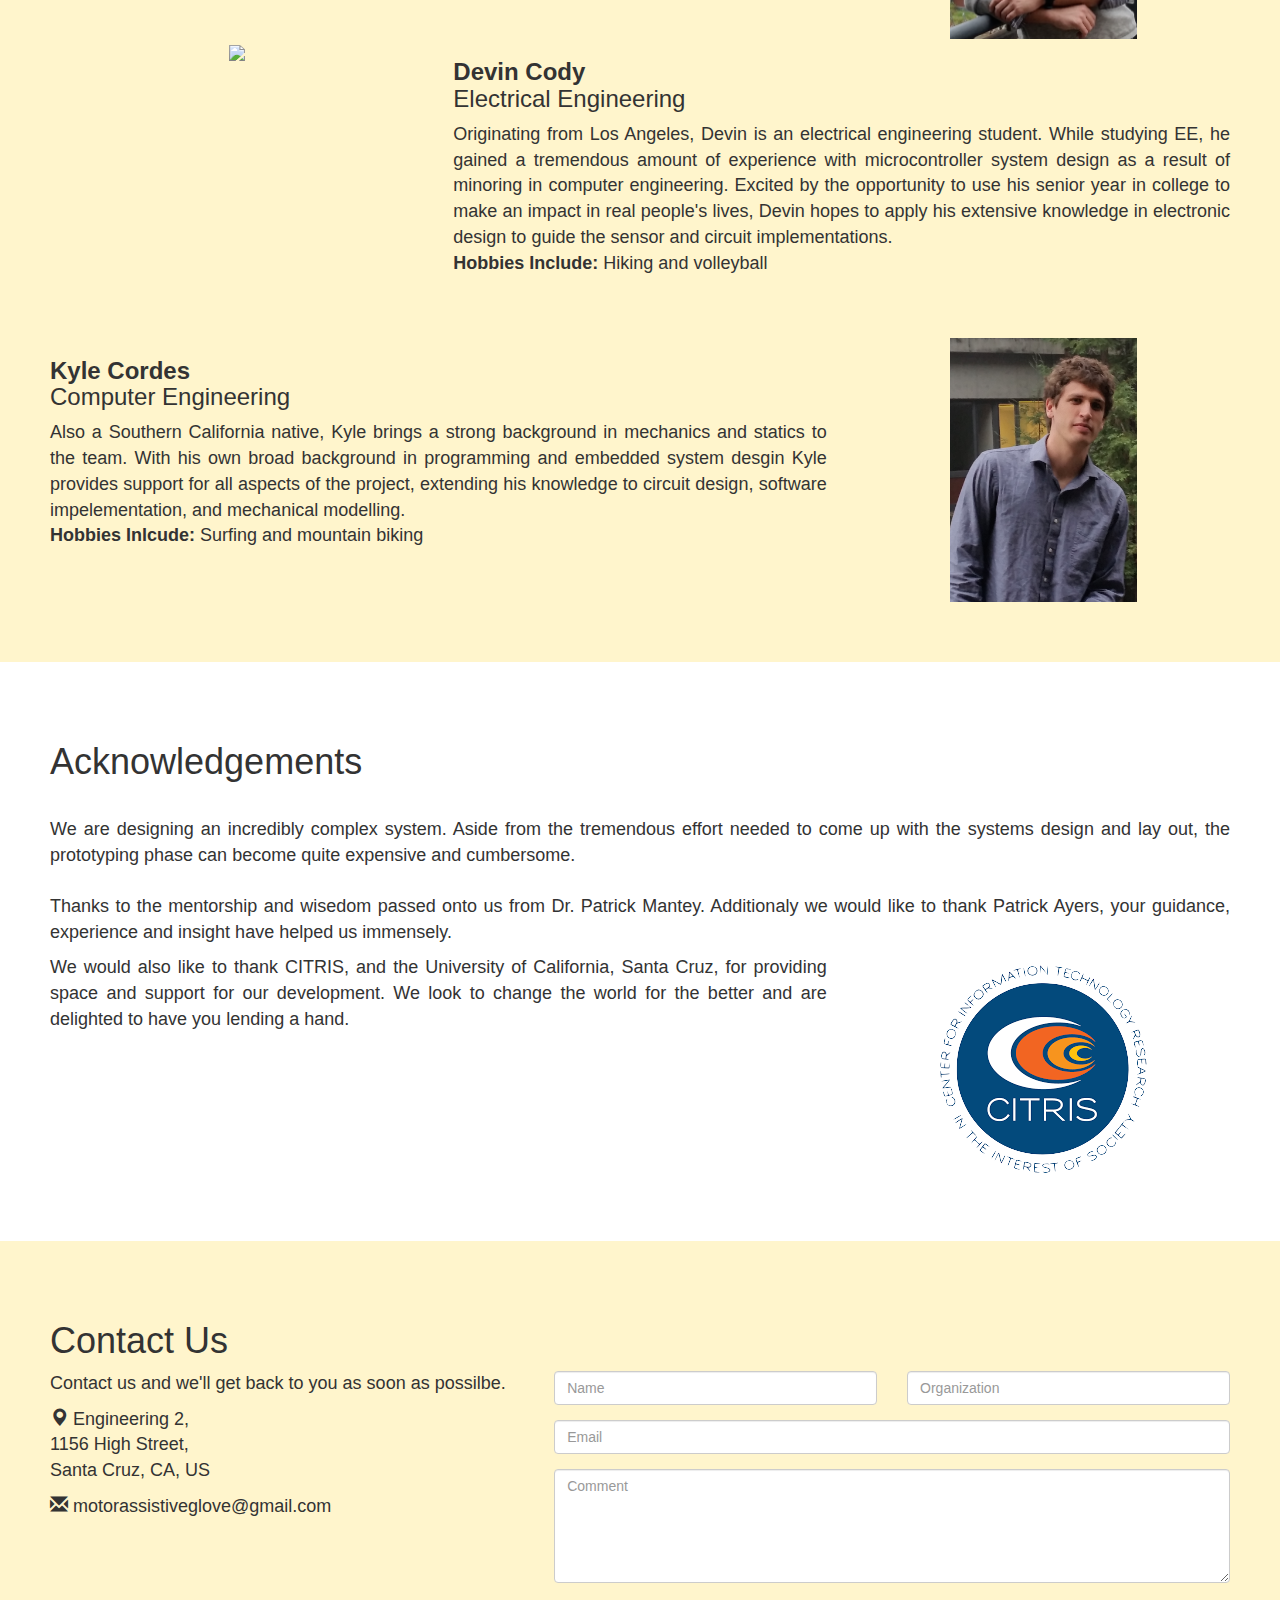
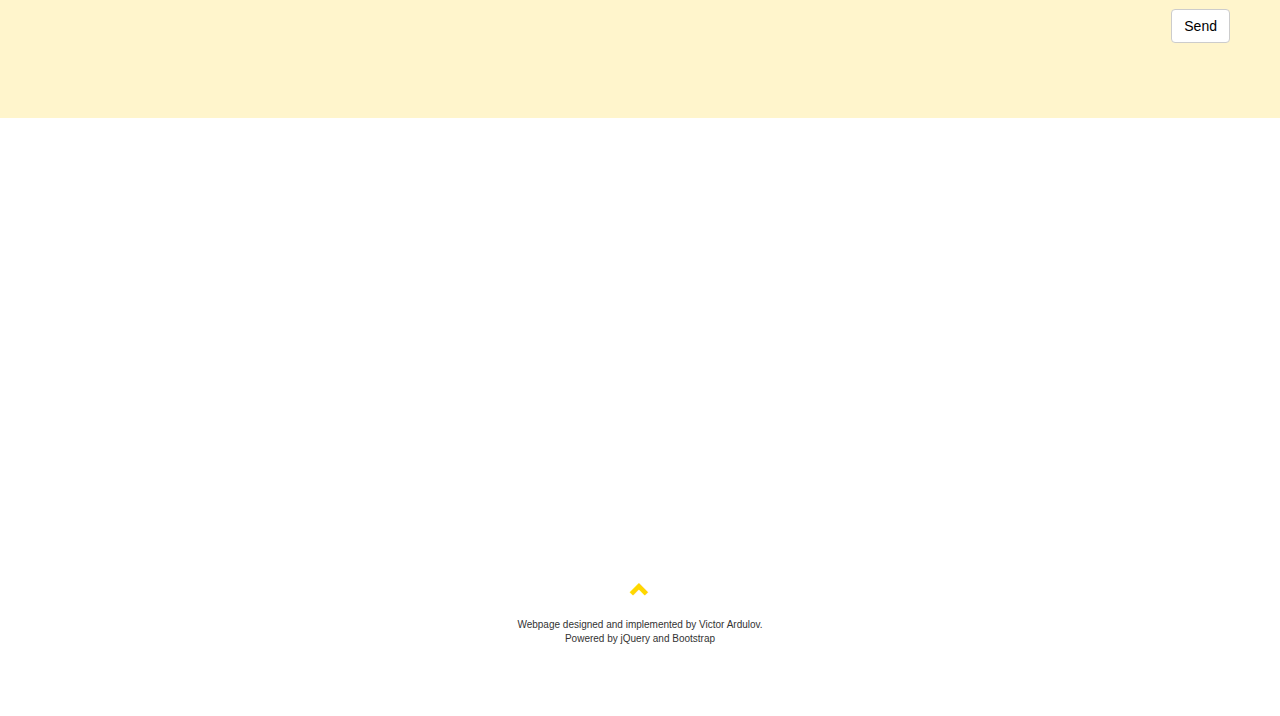
==== commit bea40dc8: "it be like it is" ====
--- a/index.html
+++ b/index.html
@@ -78,7 +78,7 @@
   			<h1>The Project</h1>
   			<h3>What Are We Doing?</h3> 
   			<p>
-  			Every year more and more people have to give up freedom and autonomy in their lives becuase they have lost the ability to grasp objects. The deterioration of finger strength is an obstacle that thousands of people must deal with in their daily lives.
+  			Every year more and more people have to give up freedom and autonomy in their lives because they have lost the ability to grasp objects. The deterioration of finger strength is an obstacle that thousands of people must deal with in their daily lives.
   			<br>
   			<br>
   			Our goal at the Motor-Assistive Glove Project (MAG) is to create a new and affordable technology that will allow sufferers of this disability to regain control of their life. We hope to design a glove for everyday use, so that our users can begin to recover, and take back what they lost:  the ability to do more by themselves.
@@ -99,7 +99,7 @@
   			<div class="row">
   				<div class = "col-sm-8">
   					<h3><strong>Victor Ardulov</strong><br> Computer Engineering</h3> 
-  					<p class="bio">Raised in the heart of Silicon Valley, Victor grew up with a passion for robotics and engineering. Specilizing in embedded programming and controls in college, Victor saw an opportunity to apply his education and skills to help people get better. His stengths lie in the analysis and conception of software for control of the device.<br>
+  					<p class="bio">Raised in the heart of Silicon Valley, Victor grew up with a passion for robotics and engineering. Specializing in embedded programming and controls in college, Victor saw an opportunity to apply his education and skills to help people get better. His stengths lie in the analysis and conception of software for control of the device.<br>
   					<strong>Hobbies Include: </strong> Triathlons and hockey</p>
   				</div>
   				<div class = "col-sm-4 profile">
@@ -135,7 +135,7 @@
 				<div class="col-sm-12">
 					<h1>Acknowledgements</h1>
 					<br>
-					<p>We are designing an incredbly complex system. Aside from the tremendous effort needed to come up with the systems design and lay out, the prototyping phase can become quite expensive and cumbersome.
+					<p>We are designing an incredibly complex system. Aside from the tremendous effort needed to come up with the systems design and lay out, the prototyping phase can become quite expensive and cumbersome.
 					<br>
 					<br>
 					Thanks to the mentorship and wisedom passed onto us from Dr. Patrick Mantey. Additionaly we would like to thank Patrick Ayers, your guidance, experience and insight have helped us immensely. 
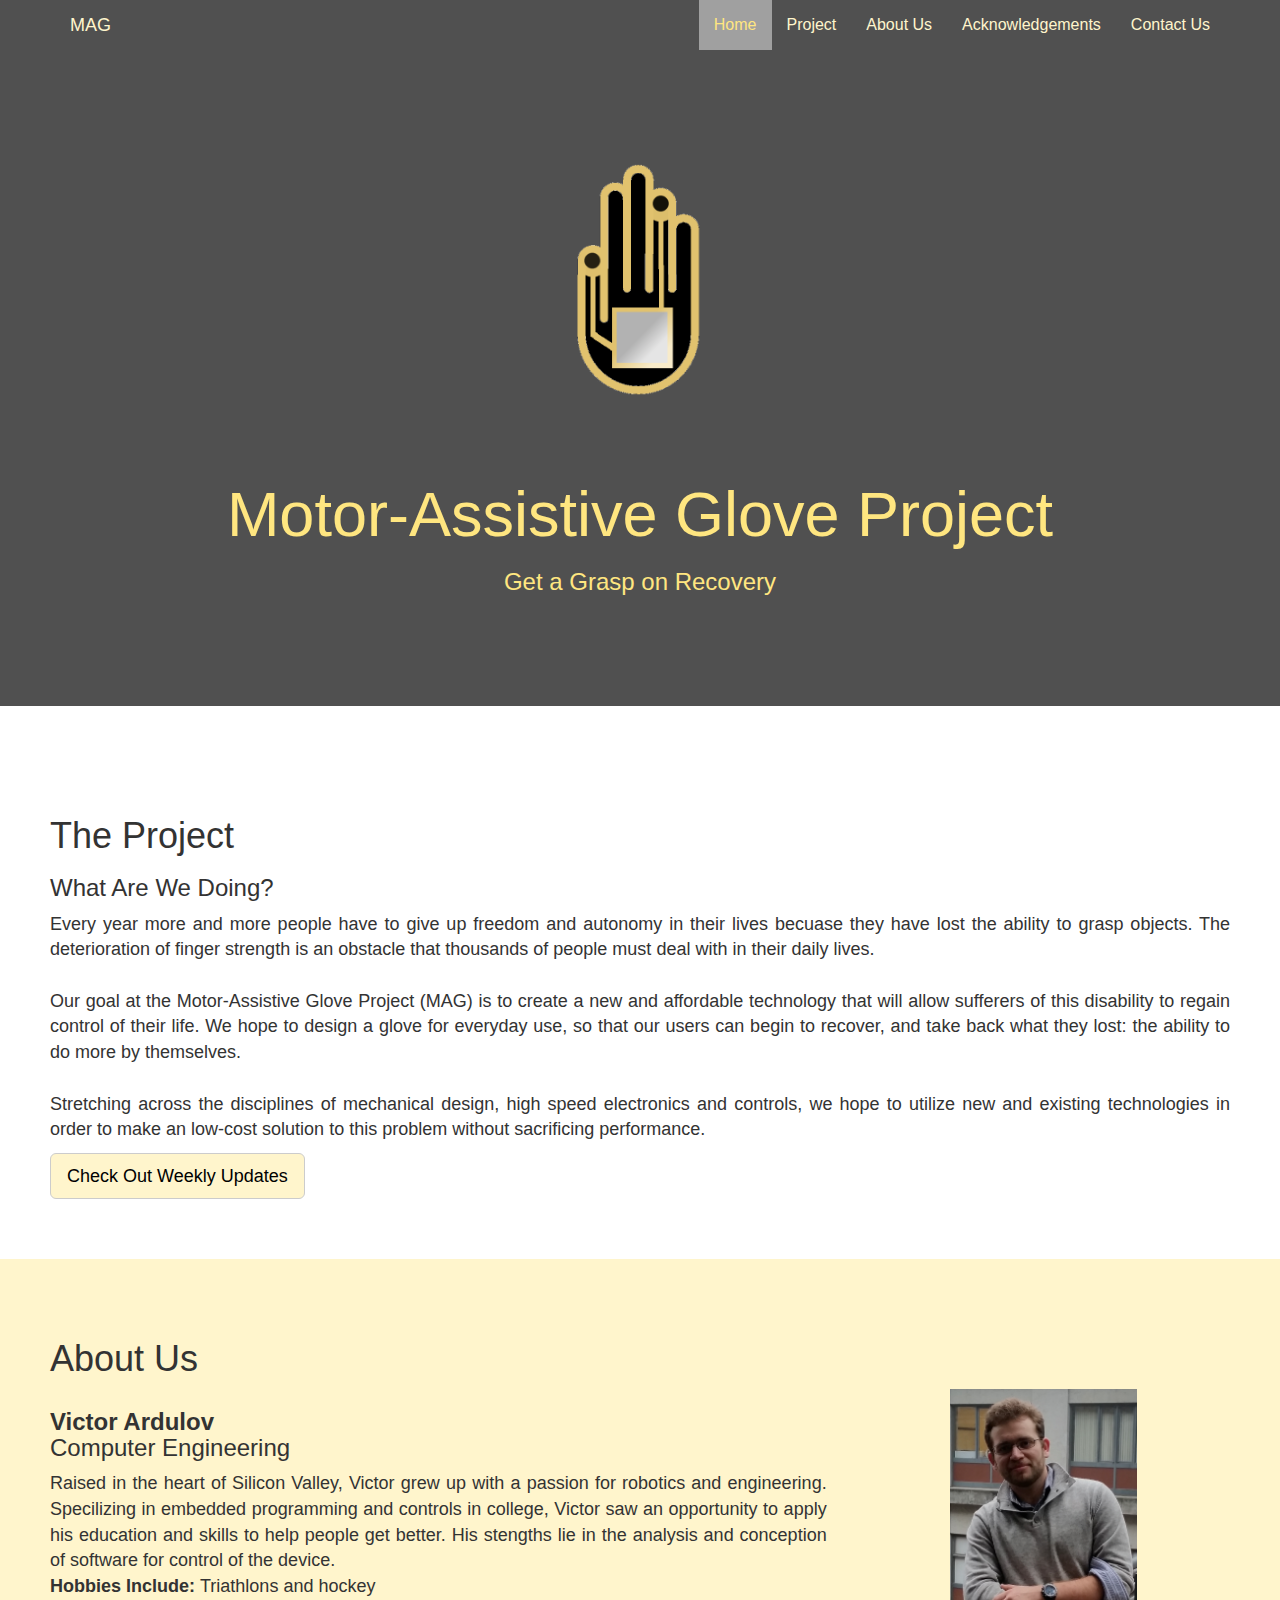
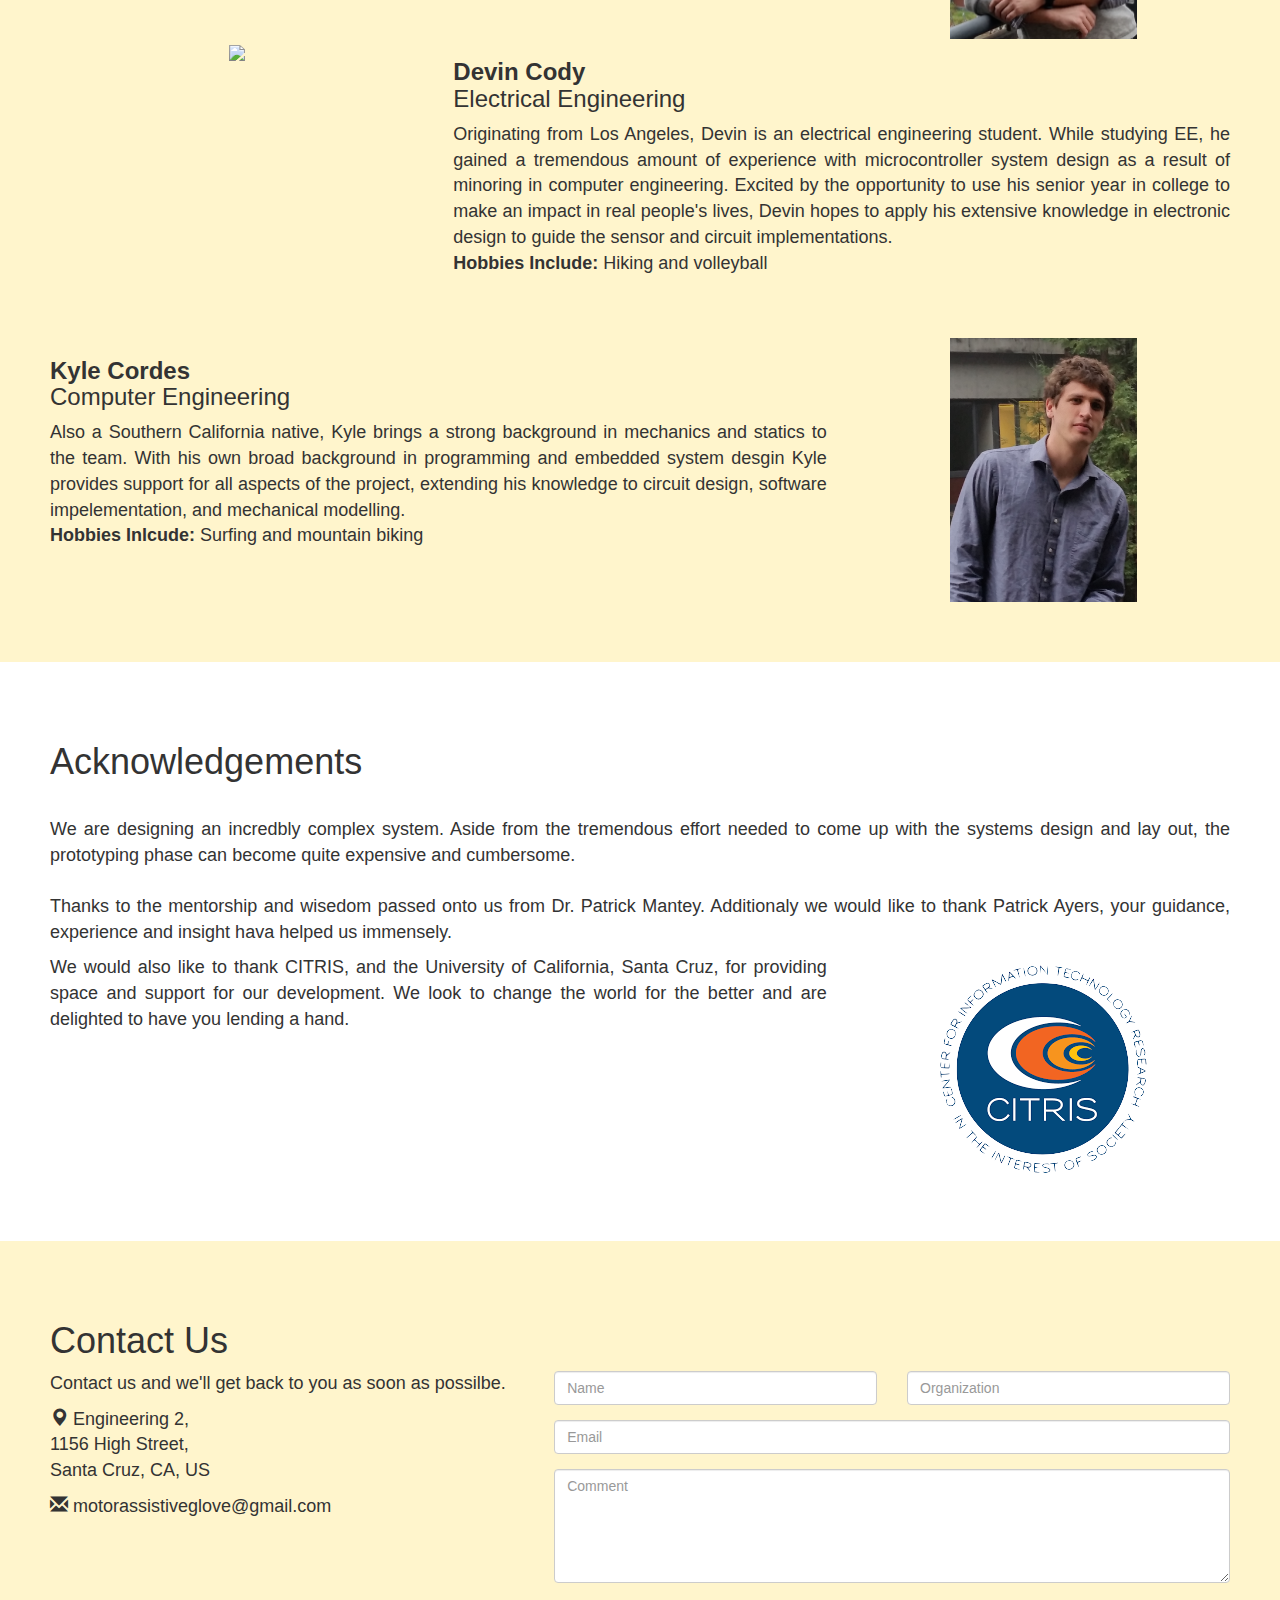
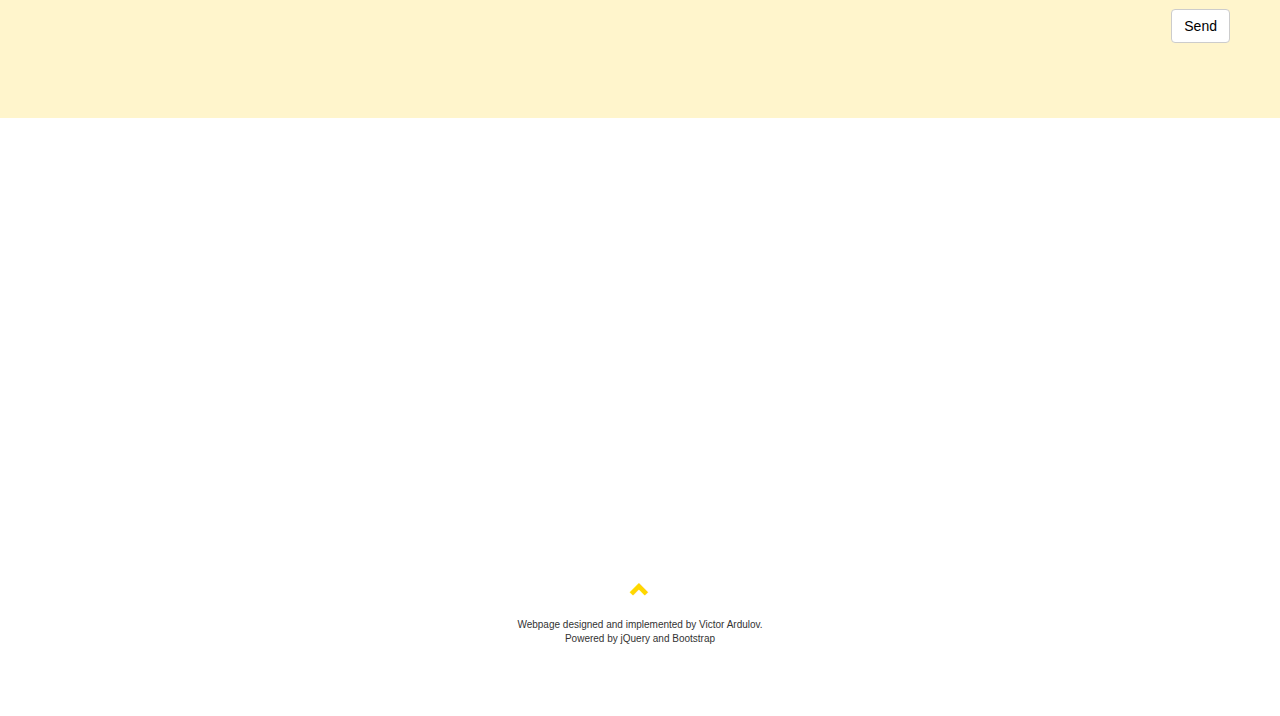
==== commit 1297a3f9: "An update to the website blog" ====
--- a/index.html
+++ b/index.html
@@ -78,7 +78,7 @@
   			<h1>The Project</h1>
   			<h3>What Are We Doing?</h3> 
   			<p>
-  			Every year more and more people have to give up freedom and autonomy in their lives because they have lost the ability to grasp objects. The deterioration of finger strength is an obstacle that thousands of people must deal with in their daily lives.
+  			Every year more and more people have to give up freedom and autonomy in their lives becuase they have lost the ability to grasp objects. The deterioration of finger strength is an obstacle that thousands of people must deal with in their daily lives.
   			<br>
   			<br>
   			Our goal at the Motor-Assistive Glove Project (MAG) is to create a new and affordable technology that will allow sufferers of this disability to regain control of their life. We hope to design a glove for everyday use, so that our users can begin to recover, and take back what they lost:  the ability to do more by themselves.
@@ -99,7 +99,7 @@
   			<div class="row">
   				<div class = "col-sm-8">
   					<h3><strong>Victor Ardulov</strong><br> Computer Engineering</h3> 
-  					<p class="bio">Raised in the heart of Silicon Valley, Victor grew up with a passion for robotics and engineering. Specializing in embedded programming and controls in college, Victor saw an opportunity to apply his education and skills to help people get better. His stengths lie in the analysis and conception of software for control of the device.<br>
+  					<p class="bio">Raised in the heart of Silicon Valley, Victor grew up with a passion for robotics and engineering. Specilizing in embedded programming and controls in college, Victor saw an opportunity to apply his education and skills to help people get better. His stengths lie in the analysis and conception of software for control of the device.<br>
   					<strong>Hobbies Include: </strong> Triathlons and hockey</p>
   				</div>
   				<div class = "col-sm-4 profile">
@@ -135,10 +135,10 @@
 				<div class="col-sm-12">
 					<h1>Acknowledgements</h1>
 					<br>
-					<p>We are designing an incredibly complex system. Aside from the tremendous effort needed to come up with the systems design and lay out, the prototyping phase can become quite expensive and cumbersome.
+					<p>We are designing an incredbly complex system. Aside from the tremendous effort needed to come up with the systems design and lay out, the prototyping phase can become quite expensive and cumbersome.
 					<br>
 					<br>
-					Thanks to the mentorship and wisedom passed onto us from Dr. Patrick Mantey. Additionaly we would like to thank Patrick Ayers, your guidance, experience and insight have helped us immensely. 
+					Thanks to the mentorship and wisedom passed onto us from Dr. Patrick Mantey. Additionaly we would like to thank Patrick Ayers, your guidance, experience and insight hava helped us immensely. 
 					</p>
 				</div>
 			</div>
